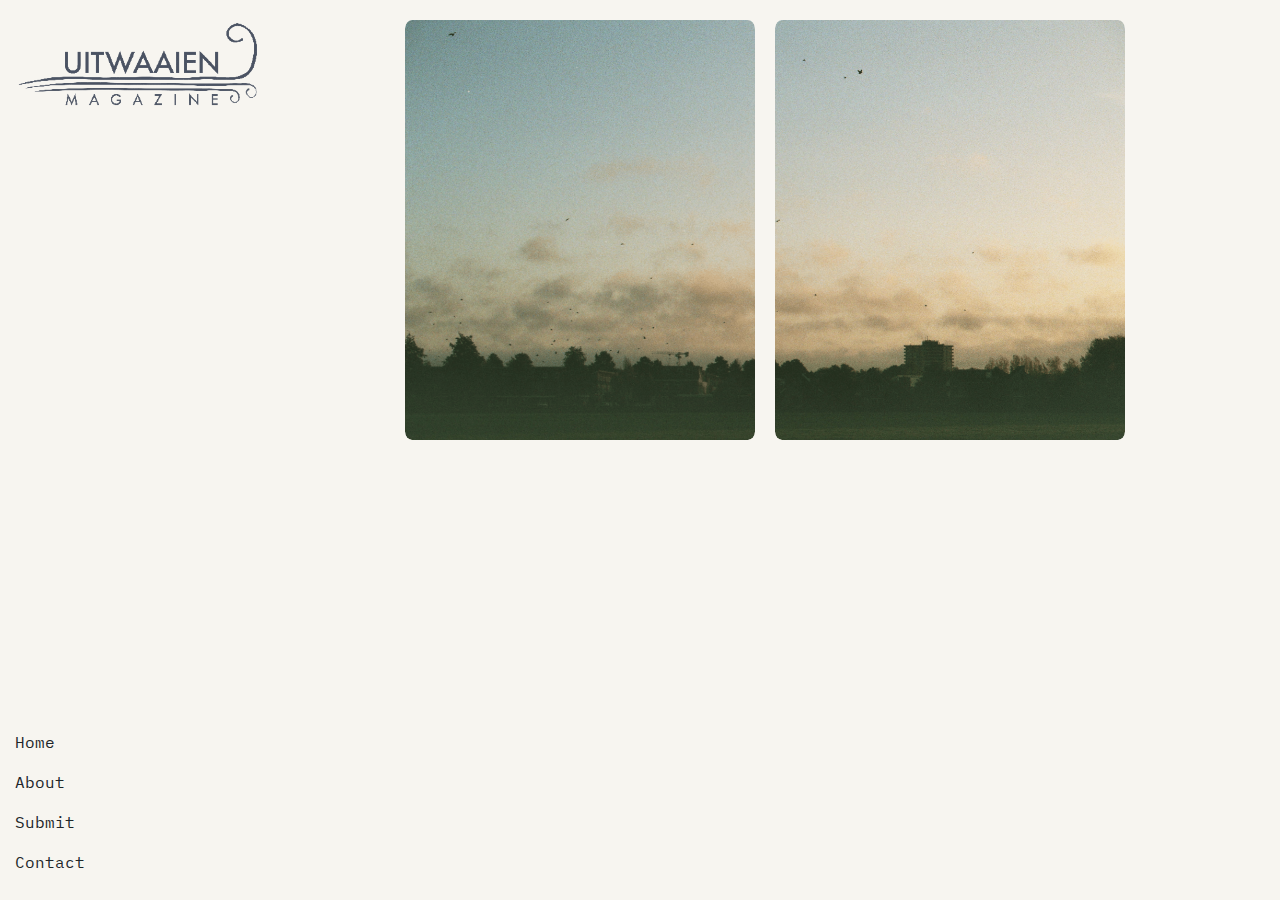
==== index.html @ edc09431 "Adding mobile support" ====
<!DOCTYPE html>
<html lang="en">
  <head>
    <meta charset="UTF-8" />
    <meta http-equiv="X-UA-Compatible" content="IE=edge" />
    <meta name="viewport" content="width=device-width, initial-scale=1.0" />
    <title>Uitwaaie Magazine</title>
    <link href="css/style.css" rel="stylesheet" />
    <link rel="preconnect" href="https://fonts.googleapis.com" />
    <link rel="preconnect" href="https://fonts.gstatic.com" crossorigin />
    <link href="https://fonts.googleapis.com/css2?family=IBM+Plex+Mono&family=Manrope&display=swap" rel="stylesheet" />
    <link
      rel="stylesheet"
      href="https://cdn.jsdelivr.net/npm/bootstrap@4.0.0/dist/css/bootstrap.min.css"
      integrity="sha384-Gn5384xqQ1aoWXA+058RXPxPg6fy4IWvTNh0E263XmFcJlSAwiGgFAW/dAiS6JXm"
      crossorigin="anonymous"
    />
  </head>
  <body>
    <div class="container">
      <div class="side-pannel-container">
        <header class="logo-container">
          <img src="images/uitwaaien_logo.png" alt="" srcset="" />
        </header>
        <article class="mag-info-container">
          <!-- <p class="info-content">
            Uitwaaein Magazine is a platform for art, culture, and social connection. Located in Wageningen, Uitwaaien Magazine features amateur and professional artists from the area and surroundings
            seeking to create bridges and bring a breath of fresh wind to the mind of readers and contributors. Uitwaaien Magazine is a non-profit organisation that believes in art as a means of
            connection. The magazine is printed twice a year, summer and winter, with each edition aiming for diverse and inclusive content. Everyone and all kinds of artistic disciplines are welcome.
          </p> -->
        </article>
        <footer class="footer-container">
          <p><a href="#" id="home-link">Home</a></p>
          <p><a href="#" id="about-link">About</a></p>
          <p><a href="https://docs.google.com/forms/d/e/1FAIpQLSdfSia4zNwCymj_cLtwjDQhGyKwXbuRNfcS9nCDOEEk0Q3UHA/viewform" target="_blank" rel="noopener noreferrer">Submit</a></p>
          <a href="mailto:"></a>
          <p><a href="mailto:uitwaaien.magazine@gmail.com">Contact</a></p>
        </footer>
      </div>
      <main>
        <!-- SOF Editions -->
        <div id="home-content" class="editions-container">
          <div class="edition-item">
            <img src="images/cover_1.1.png" alt="Cover_1.1" />
            <div id="firstEditionEN" class="img-description"><span>First edition</span></div>
          </div>
          <div class="edition-item">
            <img src="images/cover_1.2.png" alt="Cover_1.2" />
            <div id="firstEditionNL" class="img-description"><span>Eerste editie</span></div>
          </div>
          <!-- <div class="edition-item">
            <img src="images/cover_1.1.png" alt="Cover_1.1" />
            <div id="firstEditionEN" class="img-description"><span>First edition</span></div>
          </div>
          <div class="edition-item">
            <img src="images/cover_1.2.png" alt="Cover_1.2" />
            <div id="firstEditionNL" class="img-description"><span>Eerste editie</span></div>
          </div> -->
        </div>
        <!-- EOF: Editions -->

        <!-- SOF: About -->
        <div class="about-container" id="about-content">
          <div class="about-text-container">
            <h1 class="h1">UITWAAEIN</h1>
            <p>
              Uitwaaein Magazine is a platform for art, culture, and social connection. Located in Wageningen, Uitwaaien Magazine features amateur and professional artists from the area and
              surroundings seeking to create bridges and bring a breath of fresh wind to the mind of readers and contributors.
            </p>
            <p>
              Uitwaaien Magazine is a non-profit organisation that believes in art as a means of connection. The magazine is printed twice a year, summer and winter, with each edition aiming for
              diverse and inclusive content. Everyone and all kinds of artistic disciplines are welcome.
            </p>
            <h2 class="h2">Board</h2>
            <p>
              <ul>
                <li>Project manager: Marta Vallvé Odena (Chair)</li>
                <li>Curation: Fernando Gabriel</li>
                <li>Design: Mattia Bosoni</li>
                <li>PR - social media: Imme Koster</li>
                <li>Treasurer: Edmund Bell</li>
              </ul>
            </p>
            <br />
            <p>
              Are you interested in joining the project as a volunteer or board member? Send an email to uitwaaien.magazine@gmail.com
            </p>
          </div>
        </div>
        <!-- EOF: About -->
      </main>
    </div>
    <div id="modal" class="modal fade bd-example-modal-lg pdf-modal" tabindex="-1" role="dialog" aria-labelledby="myLargeModalLabel" aria-hidden="true">
      <div class="modal-dialog modal-lg">
        <div id="modal-content" class="modal-content">
          <div id="pdf-container" class="modal-body">
            <canvas id="pdf-canvas"></canvas>
          </div>
          <div class="modal-footer justify-content-around">
            <button id="prev" class="btn">
              <img src="./svgs/chevron-left.svg" alt="&#60;" />
            </button>
            <span>Page: <span id="page_num"></span> / <span id="page_count"></span></span>
            <button id="next" class="btn">
              <img src="./svgs/chevron-right.svg" alt="&#62;" />
            </button>
          </div>
        </div>
      </div>
    </div>

    <!-- Scripts -->
    <script src="https://code.jquery.com/jquery-3.2.1.slim.min.js" integrity="sha384-KJ3o2DKtIkvYIK3UENzmM7KCkRr/rE9/Qpg6aAZGJwFDMVNA/GpGFF93hXpG5KkN" crossorigin="anonymous"></script>
    <script
      src="https://cdn.jsdelivr.net/npm/popper.js@1.12.9/dist/umd/popper.min.js"
      integrity="sha384-ApNbgh9B+Y1QKtv3Rn7W3mgPxhU9K/ScQsAP7hUibX39j7fakFPskvXusvfa0b4Q"
      crossorigin="anonymous"
    ></script>
    <script
      src="https://cdn.jsdelivr.net/npm/bootstrap@4.0.0/dist/js/bootstrap.min.js"
      integrity="sha384-JZR6Spejh4U02d8jOt6vLEHfe/JQGiRRSQQxSfFWpi1MquVdAyjUar5+76PVCmYl"
      crossorigin="anonymous"
    ></script>
    <script src="//mozilla.github.io/pdf.js/build/pdf.js"></script>
    <script src="js/index.js"></script>
    <!-- EOF: Scripts -->
  </body>
</html>
---- css/style.css ----
@import url('https://fonts.googleapis.com/css2?family=IBM+Plex+Mono&family=Manrope&display=swap');
* {
  font-family: 'IBM Plex Mono', monospace;
  box-sizing: border-box;
  font-size: 16px;
  background-color: rgb(247, 245, 240);
}

body,
html {
  margin: 0;
  padding: 0;
  overflow: hidden;
}

.container {
  display: flex;
  flex-direction: row;
  padding: 10px;
  height: 100vh;
  max-width: unset !important; /*Lazy because of bootstrap*/
}

.side-pannel-container {
  display: flex;
  flex-direction: column;
  padding-top: 10px;
  width: 20%;
}

main {
  width: 80%;
}

.info-content {
  color: #999999;
}

.footer-container {
  margin-top: auto;
}

.footer-container a {
  color: inherit;
  text-decoration: none;
  background-color: transparent;
}

.footer-container a:hover {
  color: #4a5262;
  text-decoration: overline dotted;
}

.editions-container {
  display: flex;
  overflow-y: auto;
  flex-wrap: wrap;
  justify-content: center;
  /* width: 80%; */

  /* display: grid;
  grid-template-columns: 1fr 1fr;
  grid-auto-rows: min-content;
  gap: 10px;
  padding: 30px;
  width: 80%;
  overflow-y: auto;
  align-items: stretch; */
  /* border: 1px solid rgba(0, 0, 0, 0.8); */
}

.edition-item {
  aspect-ratio: 5/6;
  flex: 40%;
  margin: 10px;
  display: flex;
  border-radius: 2%;
  position: relative;
  overflow: hidden;
  max-width: 35%;
}

img {
  width: 100%;
  object-fit: cover;
  transition: transform 0.5s;
  border-radius: inherit;
}

.edition-item:hover img {
  transform: scale(1.1);
  border-radius: inherit;
}

.img-description {
  position: absolute;
  width: 100%;
  height: 100%;
  visibility: hidden;
  transition: 0.3s;
  background: rgba(0, 0, 0, 0);
  text-align: center;
  color: aliceblue;
}

.img-description span {
  min-height: 100%;
  display: inline-flex;
  align-items: center;
  font-size: 28px;
  background-color: transparent;
}

.edition-item:hover .img-description {
  background: rgba(0, 0, 0, 0.3);
  visibility: visible;
}

#pdf-container {
  display: flex;
  justify-content: center;
}

/*
  About page css.
*/
.about-container {
  /* width: 80%; */
  display: flex;
  overflow-y: auto;
  flex-wrap: wrap;
  align-items: center;
  justify-content: center;
  text-align: justify;
}

.about-text-container {
  width: 60%;
}

#about-content,
#home-content {
  transition: all 0.3s ease-out;
}

#home-content {
  max-height: 90vh;
  /* padding: 1rem; */
}
#about-content {
  max-height: 0;
  padding-top: 25%;
  overflow: hidden;
  padding: 10px 30px;
}

ul {
  list-style-type: circle;
}

.pdf-modal {
  background-color: transparent;
}

/* Mobile styles */
@media (max-width: 900px) {
  /* Styles for devices with a maximum screen width of 900px */
  * {
    font-size: 14px;
  }
  .container {
    flex-direction: column;
  }
  .side-pannel-container {
    flex-direction: row;
    width: 100%;
    justify-content: space-between;
    max-height: 10vh;
  }
  .footer-container {
    display: flex;
    margin-top: auto;
    margin-bottom: auto;
  }
  .footer-container p {
    padding: 5px;
  }
  .img-description span {
    font-size: unset;
  }
  main {
    width: unset;
  }
  .edition-item {
    flex: unset;
    max-width: unset;
  }
  .about-text-container {
    width: unset;
  }
  #about-content {
    overflow: auto;
    padding: 5px 10px;
  }
  .logo-container img {
    height: 100%;
  }
}
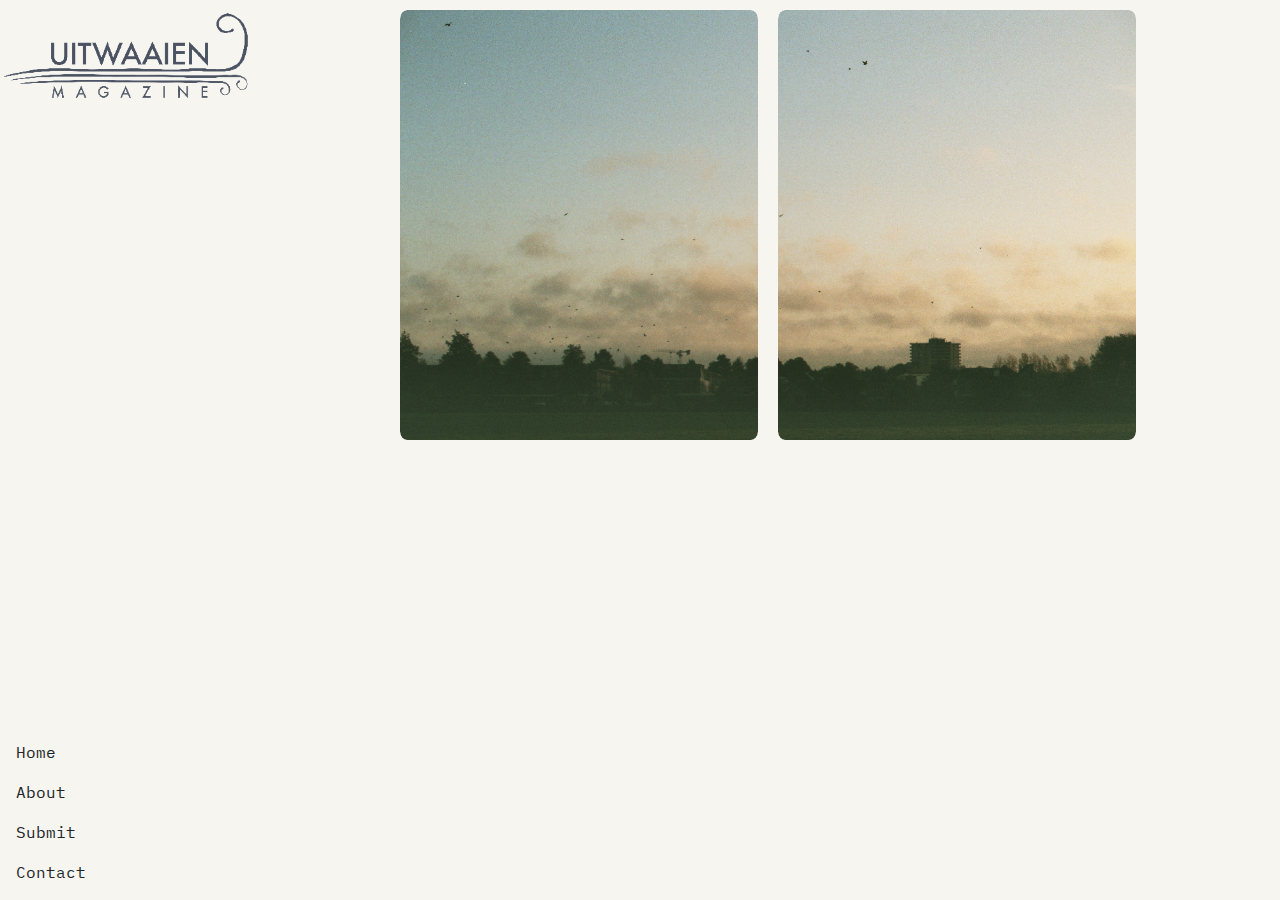
==== commit 9408d537: "Style changes" ====
--- a/index.html
+++ b/index.html
@@ -17,9 +17,9 @@
     />
   </head>
   <body>
-    <div class="container">
+    <div class="content-container">
       <div class="side-pannel-container">
-        <header class="logo-container">
+        <header id="logo" class="logo-container">
           <img src="images/uitwaaien_logo.png" alt="" srcset="" />
         </header>
         <article class="mag-info-container">
--- a/css/style.css
+++ b/css/style.css
@@ -13,12 +13,11 @@
   overflow: hidden;
 }
 
-.container {
+.content-container {
   display: flex;
   flex-direction: row;
-  padding: 10px;
   height: 100vh;
-  max-width: unset !important; /*Lazy because of bootstrap*/
+  /* max-width: unset !important; Lazy because of bootstrap */
 }
 
 .side-pannel-container {
@@ -38,6 +37,7 @@
 
 .footer-container {
   margin-top: auto;
+  padding-left: 1rem;
 }
 
 .footer-container a {
@@ -144,12 +144,11 @@
 }
 
 #home-content {
-  max-height: 90vh;
+  max-height: 99vh;
   /* padding: 1rem; */
 }
 #about-content {
   max-height: 0;
-  padding-top: 25%;
   overflow: hidden;
   padding: 10px 30px;
 }
@@ -168,7 +167,7 @@
   * {
     font-size: 14px;
   }
-  .container {
+  .content-container {
     flex-direction: column;
   }
   .side-pannel-container {
@@ -200,7 +199,19 @@
   }
   #about-content {
     overflow: auto;
-    padding: 5px 10px;
+    position: fixed;
+    top: 10vh;
+    bottom: 0;
+    left: 0;
+    right: 0;
+    padding: 0 10px;
+  }
+  #home-content {
+    position: fixed;
+    top: 10vh;
+    bottom: 0;
+    left: 0;
+    right: 0;
   }
   .logo-container img {
     height: 100%;
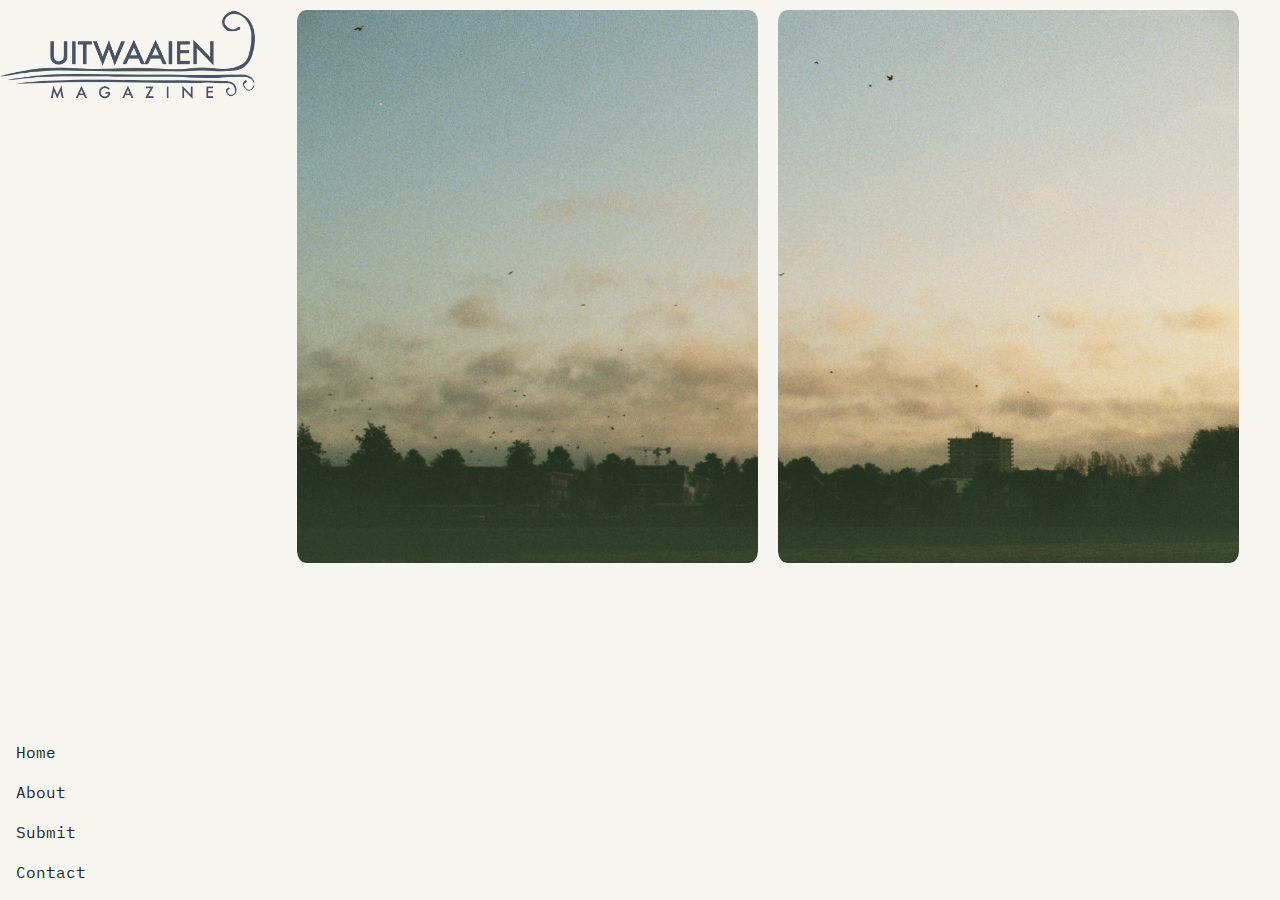
==== commit faa75732: "Changing logo and styles" ====
--- a/index.html
+++ b/index.html
@@ -1,128 +1,128 @@
-<!DOCTYPE html>
-<html lang="en">
-  <head>
-    <meta charset="UTF-8" />
-    <meta http-equiv="X-UA-Compatible" content="IE=edge" />
-    <meta name="viewport" content="width=device-width, initial-scale=1.0" />
-    <title>Uitwaaie Magazine</title>
-    <link href="css/style.css" rel="stylesheet" />
-    <link rel="preconnect" href="https://fonts.googleapis.com" />
-    <link rel="preconnect" href="https://fonts.gstatic.com" crossorigin />
-    <link href="https://fonts.googleapis.com/css2?family=IBM+Plex+Mono&family=Manrope&display=swap" rel="stylesheet" />
-    <link
-      rel="stylesheet"
-      href="https://cdn.jsdelivr.net/npm/bootstrap@4.0.0/dist/css/bootstrap.min.css"
-      integrity="sha384-Gn5384xqQ1aoWXA+058RXPxPg6fy4IWvTNh0E263XmFcJlSAwiGgFAW/dAiS6JXm"
-      crossorigin="anonymous"
-    />
-  </head>
-  <body>
-    <div class="content-container">
-      <div class="side-pannel-container">
-        <header id="logo" class="logo-container">
-          <img src="images/uitwaaien_logo.png" alt="" srcset="" />
-        </header>
-        <article class="mag-info-container">
-          <!-- <p class="info-content">
-            Uitwaaein Magazine is a platform for art, culture, and social connection. Located in Wageningen, Uitwaaien Magazine features amateur and professional artists from the area and surroundings
-            seeking to create bridges and bring a breath of fresh wind to the mind of readers and contributors. Uitwaaien Magazine is a non-profit organisation that believes in art as a means of
-            connection. The magazine is printed twice a year, summer and winter, with each edition aiming for diverse and inclusive content. Everyone and all kinds of artistic disciplines are welcome.
-          </p> -->
-        </article>
-        <footer class="footer-container">
-          <p><a href="#" id="home-link">Home</a></p>
-          <p><a href="#" id="about-link">About</a></p>
-          <p><a href="https://docs.google.com/forms/d/e/1FAIpQLSdfSia4zNwCymj_cLtwjDQhGyKwXbuRNfcS9nCDOEEk0Q3UHA/viewform" target="_blank" rel="noopener noreferrer">Submit</a></p>
-          <a href="mailto:"></a>
-          <p><a href="mailto:uitwaaien.magazine@gmail.com">Contact</a></p>
-        </footer>
-      </div>
-      <main>
-        <!-- SOF Editions -->
-        <div id="home-content" class="editions-container">
-          <div class="edition-item">
-            <img src="images/cover_1.1.png" alt="Cover_1.1" />
-            <div id="firstEditionEN" class="img-description"><span>First edition</span></div>
-          </div>
-          <div class="edition-item">
-            <img src="images/cover_1.2.png" alt="Cover_1.2" />
-            <div id="firstEditionNL" class="img-description"><span>Eerste editie</span></div>
-          </div>
-          <!-- <div class="edition-item">
-            <img src="images/cover_1.1.png" alt="Cover_1.1" />
-            <div id="firstEditionEN" class="img-description"><span>First edition</span></div>
-          </div>
-          <div class="edition-item">
-            <img src="images/cover_1.2.png" alt="Cover_1.2" />
-            <div id="firstEditionNL" class="img-description"><span>Eerste editie</span></div>
-          </div> -->
-        </div>
-        <!-- EOF: Editions -->
-
-        <!-- SOF: About -->
-        <div class="about-container" id="about-content">
-          <div class="about-text-container">
-            <h1 class="h1">UITWAAEIN</h1>
-            <p>
-              Uitwaaein Magazine is a platform for art, culture, and social connection. Located in Wageningen, Uitwaaien Magazine features amateur and professional artists from the area and
-              surroundings seeking to create bridges and bring a breath of fresh wind to the mind of readers and contributors.
-            </p>
-            <p>
-              Uitwaaien Magazine is a non-profit organisation that believes in art as a means of connection. The magazine is printed twice a year, summer and winter, with each edition aiming for
-              diverse and inclusive content. Everyone and all kinds of artistic disciplines are welcome.
-            </p>
-            <h2 class="h2">Board</h2>
-            <p>
-              <ul>
-                <li>Project manager: Marta Vallvé Odena (Chair)</li>
-                <li>Curation: Fernando Gabriel</li>
-                <li>Design: Mattia Bosoni</li>
-                <li>PR - social media: Imme Koster</li>
-                <li>Treasurer: Edmund Bell</li>
-              </ul>
-            </p>
-            <br />
-            <p>
-              Are you interested in joining the project as a volunteer or board member? Send an email to uitwaaien.magazine@gmail.com
-            </p>
-          </div>
-        </div>
-        <!-- EOF: About -->
-      </main>
-    </div>
-    <div id="modal" class="modal fade bd-example-modal-lg pdf-modal" tabindex="-1" role="dialog" aria-labelledby="myLargeModalLabel" aria-hidden="true">
-      <div class="modal-dialog modal-lg">
-        <div id="modal-content" class="modal-content">
-          <div id="pdf-container" class="modal-body">
-            <canvas id="pdf-canvas"></canvas>
-          </div>
-          <div class="modal-footer justify-content-around">
-            <button id="prev" class="btn">
-              <img src="./svgs/chevron-left.svg" alt="&#60;" />
-            </button>
-            <span>Page: <span id="page_num"></span> / <span id="page_count"></span></span>
-            <button id="next" class="btn">
-              <img src="./svgs/chevron-right.svg" alt="&#62;" />
-            </button>
-          </div>
-        </div>
-      </div>
-    </div>
-
-    <!-- Scripts -->
-    <script src="https://code.jquery.com/jquery-3.2.1.slim.min.js" integrity="sha384-KJ3o2DKtIkvYIK3UENzmM7KCkRr/rE9/Qpg6aAZGJwFDMVNA/GpGFF93hXpG5KkN" crossorigin="anonymous"></script>
-    <script
-      src="https://cdn.jsdelivr.net/npm/popper.js@1.12.9/dist/umd/popper.min.js"
-      integrity="sha384-ApNbgh9B+Y1QKtv3Rn7W3mgPxhU9K/ScQsAP7hUibX39j7fakFPskvXusvfa0b4Q"
-      crossorigin="anonymous"
-    ></script>
-    <script
-      src="https://cdn.jsdelivr.net/npm/bootstrap@4.0.0/dist/js/bootstrap.min.js"
-      integrity="sha384-JZR6Spejh4U02d8jOt6vLEHfe/JQGiRRSQQxSfFWpi1MquVdAyjUar5+76PVCmYl"
-      crossorigin="anonymous"
-    ></script>
-    <script src="//mozilla.github.io/pdf.js/build/pdf.js"></script>
-    <script src="js/index.js"></script>
-    <!-- EOF: Scripts -->
-  </body>
-</html>
+<!DOCTYPE html>
+<html lang="en">
+  <head>
+    <meta charset="UTF-8" />
+    <meta http-equiv="X-UA-Compatible" content="IE=edge" />
+    <meta name="viewport" content="width=device-width, initial-scale=1.0" />
+    <title>Uitwaaie Magazine</title>
+    <link href="css/style.css" rel="stylesheet" />
+    <link rel="preconnect" href="https://fonts.googleapis.com" />
+    <link rel="preconnect" href="https://fonts.gstatic.com" crossorigin />
+    <link href="https://fonts.googleapis.com/css2?family=IBM+Plex+Mono&family=Manrope&display=swap" rel="stylesheet" />
+    <link
+      rel="stylesheet"
+      href="https://cdn.jsdelivr.net/npm/bootstrap@4.0.0/dist/css/bootstrap.min.css"
+      integrity="sha384-Gn5384xqQ1aoWXA+058RXPxPg6fy4IWvTNh0E263XmFcJlSAwiGgFAW/dAiS6JXm"
+      crossorigin="anonymous"
+    />
+  </head>
+  <body>
+    <div class="content-container">
+      <div class="side-pannel-container">
+        <header id="logo" class="logo-container">
+          <img src="images/uitwaaien_logo2.png" alt="" srcset="" />
+        </header>
+        <article class="mag-info-container">
+          <!-- <p class="info-content">
+            Uitwaaein Magazine is a platform for art, culture, and social connection. Located in Wageningen, Uitwaaien Magazine features amateur and professional artists from the area and surroundings
+            seeking to create bridges and bring a breath of fresh wind to the mind of readers and contributors. Uitwaaien Magazine is a non-profit organisation that believes in art as a means of
+            connection. The magazine is printed twice a year, summer and winter, with each edition aiming for diverse and inclusive content. Everyone and all kinds of artistic disciplines are welcome.
+          </p> -->
+        </article>
+        <footer class="footer-container">
+          <p><a href="#" id="home-link">Home</a></p>
+          <p><a href="#" id="about-link">About</a></p>
+          <p><a href="https://docs.google.com/forms/d/e/1FAIpQLSdfSia4zNwCymj_cLtwjDQhGyKwXbuRNfcS9nCDOEEk0Q3UHA/viewform" target="_blank" rel="noopener noreferrer">Submit</a></p>
+          <a href="mailto:"></a>
+          <p><a href="mailto:uitwaaien.magazine@gmail.com">Contact</a></p>
+        </footer>
+      </div>
+      <main>
+        <!-- SOF Editions -->
+        <div id="home-content" class="editions-container">
+          <div class="edition-item">
+            <img src="images/cover_1.1.png" alt="Cover_1.1" />
+            <div id="firstEditionEN" class="img-description"><span>First edition</span></div>
+          </div>
+          <div class="edition-item">
+            <img src="images/cover_1.2.png" alt="Cover_1.2" />
+            <div id="firstEditionNL" class="img-description"><span>Eerste editie</span></div>
+          </div>
+          <!-- <div class="edition-item">
+            <img src="images/cover_1.1.png" alt="Cover_1.1" />
+            <div id="firstEditionEN" class="img-description"><span>First edition</span></div>
+          </div>
+          <div class="edition-item">
+            <img src="images/cover_1.2.png" alt="Cover_1.2" />
+            <div id="firstEditionNL" class="img-description"><span>Eerste editie</span></div>
+          </div> -->
+        </div>
+        <!-- EOF: Editions -->
+
+        <!-- SOF: About -->
+        <div class="about-container" id="about-content">
+          <div class="about-text-container">
+            <h1 class="h1">UITWAAEIN</h1>
+            <p>
+              Uitwaaein Magazine is a platform for art, culture, and social connection. Located in Wageningen, Uitwaaien Magazine features amateur and professional artists from the area and
+              surroundings seeking to create bridges and bring a breath of fresh wind to the mind of readers and contributors.
+            </p>
+            <p>
+              Uitwaaien Magazine is a non-profit organisation that believes in art as a means of connection. The magazine is printed twice a year, summer and winter, with each edition aiming for
+              diverse and inclusive content. Everyone and all kinds of artistic disciplines are welcome.
+            </p>
+            <h2 class="h2">Board</h2>
+            <p>
+              <ul>
+                <li>Project manager: Marta Vallvé Odena (Chair)</li>
+                <li>Curation: Fernando Gabriel</li>
+                <li>Design: Mattia Bosoni</li>
+                <li>PR - social media: Imme Koster</li>
+                <li>Treasurer: Edmund Bell</li>
+              </ul>
+            </p>
+            <br />
+            <p>
+              Are you interested in joining the project as a volunteer or board member? Send an email to uitwaaien.magazine@gmail.com
+            </p>
+          </div>
+        </div>
+        <!-- EOF: About -->
+      </main>
+    </div>
+    <div id="modal" class="modal fade bd-example-modal-lg pdf-modal" tabindex="-1" role="dialog" aria-labelledby="myLargeModalLabel" aria-hidden="true">
+      <div class="modal-dialog modal-lg">
+        <div id="modal-content" class="modal-content">
+          <div id="pdf-container" class="modal-body">
+            <canvas id="pdf-canvas"></canvas>
+          </div>
+          <div class="modal-footer justify-content-around">
+            <button id="prev" class="btn">
+              <img src="./svgs/chevron-left.svg" alt="&#60;" />
+            </button>
+            <span>Page: <span id="page_num"></span> / <span id="page_count"></span></span>
+            <button id="next" class="btn">
+              <img src="./svgs/chevron-right.svg" alt="&#62;" />
+            </button>
+          </div>
+        </div>
+      </div>
+    </div>
+
+    <!-- Scripts -->
+    <script src="https://code.jquery.com/jquery-3.2.1.slim.min.js" integrity="sha384-KJ3o2DKtIkvYIK3UENzmM7KCkRr/rE9/Qpg6aAZGJwFDMVNA/GpGFF93hXpG5KkN" crossorigin="anonymous"></script>
+    <script
+      src="https://cdn.jsdelivr.net/npm/popper.js@1.12.9/dist/umd/popper.min.js"
+      integrity="sha384-ApNbgh9B+Y1QKtv3Rn7W3mgPxhU9K/ScQsAP7hUibX39j7fakFPskvXusvfa0b4Q"
+      crossorigin="anonymous"
+    ></script>
+    <script
+      src="https://cdn.jsdelivr.net/npm/bootstrap@4.0.0/dist/js/bootstrap.min.js"
+      integrity="sha384-JZR6Spejh4U02d8jOt6vLEHfe/JQGiRRSQQxSfFWpi1MquVdAyjUar5+76PVCmYl"
+      crossorigin="anonymous"
+    ></script>
+    <script src="//mozilla.github.io/pdf.js/build/pdf.js"></script>
+    <script src="js/index.js"></script>
+    <!-- EOF: Scripts -->
+  </body>
+</html>
--- a/css/style.css
+++ b/css/style.css
@@ -1,219 +1,219 @@
-@import url('https://fonts.googleapis.com/css2?family=IBM+Plex+Mono&family=Manrope&display=swap');
-* {
-  font-family: 'IBM Plex Mono', monospace;
-  box-sizing: border-box;
-  font-size: 16px;
-  background-color: rgb(247, 245, 240);
-}
-
-body,
-html {
-  margin: 0;
-  padding: 0;
-  overflow: hidden;
-}
-
-.content-container {
-  display: flex;
-  flex-direction: row;
-  height: 100vh;
-  /* max-width: unset !important; Lazy because of bootstrap */
-}
-
-.side-pannel-container {
-  display: flex;
-  flex-direction: column;
-  padding-top: 10px;
-  width: 20%;
-}
-
-main {
-  width: 80%;
-}
-
-.info-content {
-  color: #999999;
-}
-
-.footer-container {
-  margin-top: auto;
-  padding-left: 1rem;
-}
-
-.footer-container a {
-  color: inherit;
-  text-decoration: none;
-  background-color: transparent;
-}
-
-.footer-container a:hover {
-  color: #4a5262;
-  text-decoration: overline dotted;
-}
-
-.editions-container {
-  display: flex;
-  overflow-y: auto;
-  flex-wrap: wrap;
-  justify-content: center;
-  /* width: 80%; */
-
-  /* display: grid;
-  grid-template-columns: 1fr 1fr;
-  grid-auto-rows: min-content;
-  gap: 10px;
-  padding: 30px;
-  width: 80%;
-  overflow-y: auto;
-  align-items: stretch; */
-  /* border: 1px solid rgba(0, 0, 0, 0.8); */
-}
-
-.edition-item {
-  aspect-ratio: 5/6;
-  flex: 40%;
-  margin: 10px;
-  display: flex;
-  border-radius: 2%;
-  position: relative;
-  overflow: hidden;
-  max-width: 35%;
-}
-
-img {
-  width: 100%;
-  object-fit: cover;
-  transition: transform 0.5s;
-  border-radius: inherit;
-}
-
-.edition-item:hover img {
-  transform: scale(1.1);
-  border-radius: inherit;
-}
-
-.img-description {
-  position: absolute;
-  width: 100%;
-  height: 100%;
-  visibility: hidden;
-  transition: 0.3s;
-  background: rgba(0, 0, 0, 0);
-  text-align: center;
-  color: aliceblue;
-}
-
-.img-description span {
-  min-height: 100%;
-  display: inline-flex;
-  align-items: center;
-  font-size: 28px;
-  background-color: transparent;
-}
-
-.edition-item:hover .img-description {
-  background: rgba(0, 0, 0, 0.3);
-  visibility: visible;
-}
-
-#pdf-container {
-  display: flex;
-  justify-content: center;
-}
-
-/*
-  About page css.
-*/
-.about-container {
-  /* width: 80%; */
-  display: flex;
-  overflow-y: auto;
-  flex-wrap: wrap;
-  align-items: center;
-  justify-content: center;
-  text-align: justify;
-}
-
-.about-text-container {
-  width: 60%;
-}
-
-#about-content,
-#home-content {
-  transition: all 0.3s ease-out;
-}
-
-#home-content {
-  max-height: 99vh;
-  /* padding: 1rem; */
-}
-#about-content {
-  max-height: 0;
-  overflow: hidden;
-  padding: 10px 30px;
-}
-
-ul {
-  list-style-type: circle;
-}
-
-.pdf-modal {
-  background-color: transparent;
-}
-
-/* Mobile styles */
-@media (max-width: 900px) {
-  /* Styles for devices with a maximum screen width of 900px */
-  * {
-    font-size: 14px;
-  }
-  .content-container {
-    flex-direction: column;
-  }
-  .side-pannel-container {
-    flex-direction: row;
-    width: 100%;
-    justify-content: space-between;
-    max-height: 10vh;
-  }
-  .footer-container {
-    display: flex;
-    margin-top: auto;
-    margin-bottom: auto;
-  }
-  .footer-container p {
-    padding: 5px;
-  }
-  .img-description span {
-    font-size: unset;
-  }
-  main {
-    width: unset;
-  }
-  .edition-item {
-    flex: unset;
-    max-width: unset;
-  }
-  .about-text-container {
-    width: unset;
-  }
-  #about-content {
-    overflow: auto;
-    position: fixed;
-    top: 10vh;
-    bottom: 0;
-    left: 0;
-    right: 0;
-    padding: 0 10px;
-  }
-  #home-content {
-    position: fixed;
-    top: 10vh;
-    bottom: 0;
-    left: 0;
-    right: 0;
-  }
-  .logo-container img {
-    height: 100%;
-  }
-}
+@import url('https://fonts.googleapis.com/css2?family=IBM+Plex+Mono&family=Manrope&display=swap');
+* {
+  font-family: 'IBM Plex Mono', monospace;
+  box-sizing: border-box;
+  font-size: 16px;
+  background-color: rgb(247, 245, 240);
+}
+
+body,
+html {
+  margin: 0;
+  padding: 0;
+  overflow: hidden;
+}
+
+.content-container {
+  display: flex;
+  flex-direction: row;
+  height: 100vh;
+  /* max-width: unset !important; Lazy because of bootstrap */
+}
+
+.side-pannel-container {
+  display: flex;
+  flex-direction: column;
+  padding-top: 10px;
+  width: 20%;
+}
+
+main {
+  width: 80%;
+}
+
+.info-content {
+  color: #999999;
+}
+
+.footer-container {
+  margin-top: auto;
+  padding-left: 1rem;
+}
+
+.footer-container a {
+  color: inherit;
+  text-decoration: none;
+  background-color: transparent;
+}
+
+.footer-container a:hover {
+  color: #4a5262;
+  text-decoration: overline dotted;
+}
+
+.editions-container {
+  display: flex;
+  overflow-y: auto;
+  flex-wrap: wrap;
+  justify-content: center;
+  /* width: 80%; */
+
+  /* display: grid;
+  grid-template-columns: 1fr 1fr;
+  grid-auto-rows: min-content;
+  gap: 10px;
+  padding: 30px;
+  width: 80%;
+  overflow-y: auto;
+  align-items: stretch; */
+  /* border: 1px solid rgba(0, 0, 0, 0.8); */
+}
+
+.edition-item {
+  aspect-ratio: 5/6;
+  flex: 40%;
+  margin: 10px;
+  display: flex;
+  border-radius: 2%;
+  position: relative;
+  overflow: hidden;
+  max-width: 45%;
+}
+
+img {
+  width: 100%;
+  object-fit: cover;
+  transition: transform 0.5s;
+  border-radius: inherit;
+}
+
+.edition-item:hover img {
+  transform: scale(1.1);
+  border-radius: inherit;
+}
+
+.img-description {
+  position: absolute;
+  width: 100%;
+  height: 100%;
+  visibility: hidden;
+  transition: 0.3s;
+  background: rgba(0, 0, 0, 0);
+  text-align: center;
+  color: aliceblue;
+}
+
+.img-description span {
+  min-height: 100%;
+  display: inline-flex;
+  align-items: center;
+  font-size: 28px;
+  background-color: transparent;
+}
+
+.edition-item:hover .img-description {
+  background: rgba(0, 0, 0, 0.3);
+  visibility: visible;
+}
+
+#pdf-container {
+  display: flex;
+  justify-content: center;
+}
+
+/*
+  About page css.
+*/
+.about-container {
+  /* width: 80%; */
+  display: flex;
+  overflow-y: auto;
+  flex-wrap: wrap;
+  align-items: center;
+  justify-content: center;
+  text-align: justify;
+}
+
+.about-text-container {
+  width: 60%;
+}
+
+#about-content,
+#home-content {
+  transition: all 0.3s ease-out;
+}
+
+#home-content {
+  max-height: 99vh;
+  /* padding: 1rem; */
+}
+#about-content {
+  max-height: 0;
+  overflow: hidden;
+  padding: 10px 30px;
+}
+
+ul {
+  list-style-type: circle;
+}
+
+.pdf-modal {
+  background-color: transparent;
+}
+
+/* Mobile styles */
+@media (max-width: 900px) {
+  /* Styles for devices with a maximum screen width of 900px */
+  * {
+    font-size: 14px;
+  }
+  .content-container {
+    flex-direction: column;
+  }
+  .side-pannel-container {
+    flex-direction: row;
+    width: 100%;
+    justify-content: space-between;
+    max-height: 10vh;
+  }
+  .footer-container {
+    display: flex;
+    margin-top: auto;
+    margin-bottom: auto;
+  }
+  .footer-container p {
+    padding: 5px;
+  }
+  .img-description span {
+    font-size: unset;
+  }
+  main {
+    width: unset;
+  }
+  .edition-item {
+    flex: unset;
+    max-width: unset;
+  }
+  .about-text-container {
+    width: unset;
+  }
+  #about-content {
+    overflow: auto;
+    position: fixed;
+    top: 10vh;
+    bottom: 0;
+    left: 0;
+    right: 0;
+    padding: 0 10px;
+  }
+  #home-content {
+    position: fixed;
+    top: 10vh;
+    bottom: 0;
+    left: 0;
+    right: 0;
+  }
+  .logo-container img {
+    height: 100%;
+  }
+}
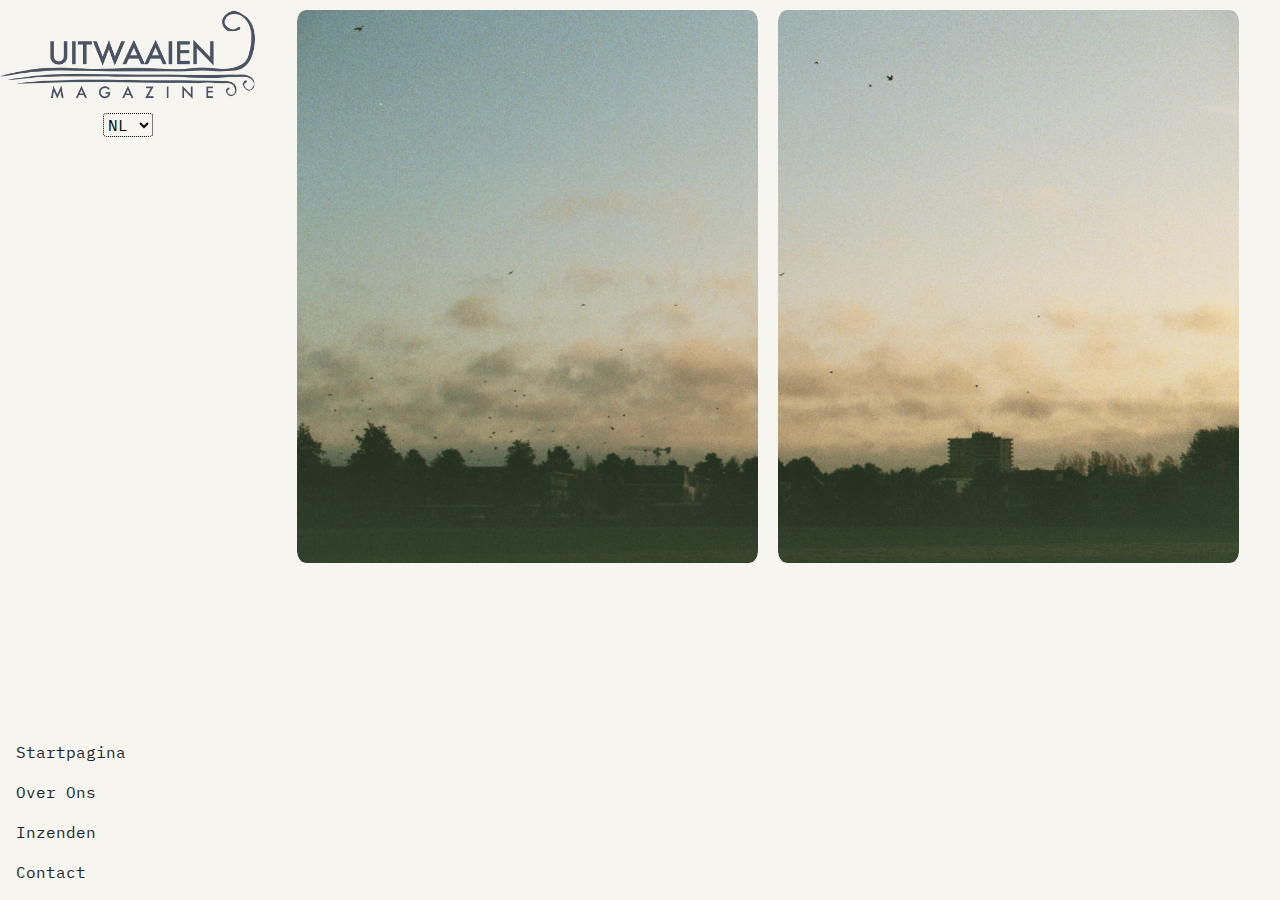
==== commit 918daa46: "Added the ability to change the language of the web page" ====
--- a/index.html
+++ b/index.html
@@ -4,7 +4,7 @@
     <meta charset="UTF-8" />
     <meta http-equiv="X-UA-Compatible" content="IE=edge" />
     <meta name="viewport" content="width=device-width, initial-scale=1.0" />
-    <title>Uitwaaie Magazine</title>
+    <title>Uitwaaien Magazine</title>
     <link href="css/style.css" rel="stylesheet" />
     <link rel="preconnect" href="https://fonts.googleapis.com" />
     <link rel="preconnect" href="https://fonts.gstatic.com" crossorigin />
@@ -20,22 +20,34 @@
     <div class="content-container">
       <div class="side-pannel-container">
         <header id="logo" class="logo-container">
-          <img src="images/uitwaaien_logo2.png" alt="" srcset="" />
+          <img id="logo-img" src="images/uitwaaien_logo2.png" alt="" srcset="" />
+          <div>
+            <select class="select-picker" onchange="onChangeLanguage(this.value)">
+              <!-- If the default language is changed, the order of the options needs to change too. -->
+              <option value="NL">NL</option>
+              <option value="EN">EN</option>
+            </select>
+          </div>
         </header>
-        <article class="mag-info-container">
-          <!-- <p class="info-content">
+        <!-- <article class="mag-info-container">
+          <p class="info-content">
             Uitwaaein Magazine is a platform for art, culture, and social connection. Located in Wageningen, Uitwaaien Magazine features amateur and professional artists from the area and surroundings
             seeking to create bridges and bring a breath of fresh wind to the mind of readers and contributors. Uitwaaien Magazine is a non-profit organisation that believes in art as a means of
             connection. The magazine is printed twice a year, summer and winter, with each edition aiming for diverse and inclusive content. Everyone and all kinds of artistic disciplines are welcome.
-          </p> -->
-        </article>
-        <footer class="footer-container">
+          </p>
+        </article> -->
+        <footer id="menus" class="footer-container">
           <p><a href="#" id="home-link">Home</a></p>
           <p><a href="#" id="about-link">About</a></p>
-          <p><a href="https://docs.google.com/forms/d/e/1FAIpQLSdfSia4zNwCymj_cLtwjDQhGyKwXbuRNfcS9nCDOEEk0Q3UHA/viewform" target="_blank" rel="noopener noreferrer">Submit</a></p>
-          <a href="mailto:"></a>
-          <p><a href="mailto:uitwaaien.magazine@gmail.com">Contact</a></p>
+          <p><a href="https://docs.google.com/forms/d/e/1FAIpQLSdfSia4zNwCymj_cLtwjDQhGyKwXbuRNfcS9nCDOEEk0Q3UHA/viewform" target="_blank" rel="noopener noreferrer" id="submit-link">Submit</a></p>
+          <p><a href="mailto:uitwaaien.magazine@gmail.com" id="contact-link">Contact</a></p>
         </footer>
+        <input class="checkbox" type="checkbox" name="" id="menu-checkbox" onclick="openMenu()"/>
+        <div class="hamburger-lines">
+          <span class="line line1"></span>
+          <span class="line line2"></span>
+          <span class="line line3"></span>
+        </div>
       </div>
       <main>
         <!-- SOF Editions -->
@@ -62,27 +74,27 @@
         <!-- SOF: About -->
         <div class="about-container" id="about-content">
           <div class="about-text-container">
-            <h1 class="h1">UITWAAEIN</h1>
-            <p>
+            <h1 class="h1" id="about-title">About Us</h1>
+            <p id="about-first-paragraph">
               Uitwaaein Magazine is a platform for art, culture, and social connection. Located in Wageningen, Uitwaaien Magazine features amateur and professional artists from the area and
               surroundings seeking to create bridges and bring a breath of fresh wind to the mind of readers and contributors.
             </p>
-            <p>
+            <p id="about-second-paragraph">
               Uitwaaien Magazine is a non-profit organisation that believes in art as a means of connection. The magazine is printed twice a year, summer and winter, with each edition aiming for
               diverse and inclusive content. Everyone and all kinds of artistic disciplines are welcome.
             </p>
-            <h2 class="h2">Board</h2>
+            <h2 id="about-board-title" class="h2">Board</h2>
             <p>
               <ul>
-                <li>Project manager: Marta Vallvé Odena (Chair)</li>
-                <li>Curation: Fernando Gabriel</li>
-                <li>Design: Mattia Bosoni</li>
-                <li>PR - social media: Imme Koster</li>
-                <li>Treasurer: Edmund Bell</li>
+                <li id="about-board-pm">Project manager: Marta Vallvé Odena (Chair)</li>
+                <li id="about-board-curation">Curation: Fernando Gabriel</li>
+                <li id="about-board-design">Design: Mattia Bosoni</li>
+                <li id="about-board-pr">PR - social media: Imme Koster</li>
+                <li id="about-board-treasurer">Treasurer: Edmund Bell</li>
               </ul>
             </p>
             <br />
-            <p>
+            <p id="about-contact">
               Are you interested in joining the project as a volunteer or board member? Send an email to uitwaaien.magazine@gmail.com
             </p>
           </div>
--- a/css/style.css
+++ b/css/style.css
@@ -121,13 +121,17 @@
   justify-content: center;
 }
 
+#about-title {
+  padding-top: 3rem;
+}
+
 /*
   About page css.
 */
 .about-container {
   /* width: 80%; */
   display: flex;
-  overflow-y: auto;
+  overflow: hidden;
   flex-wrap: wrap;
   align-items: center;
   justify-content: center;
@@ -149,7 +153,6 @@
 }
 #about-content {
   max-height: 0;
-  overflow: hidden;
   padding: 10px 30px;
 }
 
@@ -159,13 +162,40 @@
 
 .pdf-modal {
   background-color: transparent;
+}
+
+.hamburger-lines {
+  display: none;
+}
+
+#menu-checkbox {
+  display: none;
+}
+
+.logo-container {
+  display: flex;
+  flex-direction: column;
+  text-align: center;
+  align-content: center;
+}
+
+.select-picker {
+  margin-top: 10px;
+  width: 50px;
+  border: dotted;
+  border-width: 1px;
+  border-radius: 10%;
 }
 
 /* Mobile styles */
 @media (max-width: 900px) {
   /* Styles for devices with a maximum screen width of 900px */
-  * {
-    font-size: 14px;
+  .logo-container {
+    flex-direction: row;
+  }
+  .select-picker {
+    margin-top: 1rem;
+    margin-left: 10px;
   }
   .content-container {
     flex-direction: column;
@@ -177,12 +207,32 @@
     max-height: 10vh;
   }
   .footer-container {
-    display: flex;
     margin-top: auto;
     margin-bottom: auto;
-  }
-  .footer-container p {
-    padding: 5px;
+    display: block;
+    width: 100%;
+    z-index: 1;
+    position: absolute;
+    top: 10vh;
+    background: rgb(247, 245, 240, 0.95);
+    overflow: hidden;
+    max-height: 0;
+    transition: max-height 0.3s ease-in-out;
+  }
+  .menu-open {
+    max-height: 100%;
+  }
+  .footer-container > * {
+    background-color: transparent;
+  }
+  .footer-container > *::before {
+    content: '- ';
+  }
+  footer :first-child {
+    margin-top: 10px;
+  }
+  .footer-container a:hover {
+    text-decoration: overline dotted;
   }
   .img-description span {
     font-size: unset;
@@ -198,7 +248,7 @@
     width: unset;
   }
   #about-content {
-    overflow: auto;
+    overflow: hidden;
     position: fixed;
     top: 10vh;
     bottom: 0;
@@ -216,4 +266,63 @@
   .logo-container img {
     height: 100%;
   }
-}
+
+  #menu-checkbox {
+    position: absolute;
+    display: block;
+    height: 32px;
+    width: 32px;
+    top: 20px;
+    right: 12px;
+    z-index: 5;
+    opacity: 0;
+    cursor: pointer;
+  }
+  .hamburger-lines {
+    display: block;
+    height: 26px;
+    width: 32px;
+    position: absolute;
+    top: 27px;
+    right: 12px;
+    z-index: 2;
+    display: flex;
+    flex-direction: column;
+    justify-content: space-between;
+  }
+  .line {
+    display: block;
+    height: 2px;
+    width: 100%;
+    border-radius: 10px;
+    background: #4a5262;
+  }
+  .line1 {
+    transform-origin: 100% 0%;
+    transition: transform 0.3s ease-in-out;
+  }
+
+  .line2 {
+    transition: transform 0.2s ease-in-out;
+  }
+
+  .line3 {
+    transform-origin: 100% 100%;
+    transition: transform 0.3s ease-in-out;
+  }
+  input[type='checkbox']:checked ~ .hamburger-lines .line1 {
+    transform: rotate(-50deg);
+  }
+
+  input[type='checkbox']:checked ~ .hamburger-lines .line2 {
+    transform: scaleY(0);
+  }
+
+  input[type='checkbox']:checked ~ .hamburger-lines .line3 {
+    transform: rotate(50deg);
+  }
+
+  #about-title {
+    padding-top: 0;
+  }
+}
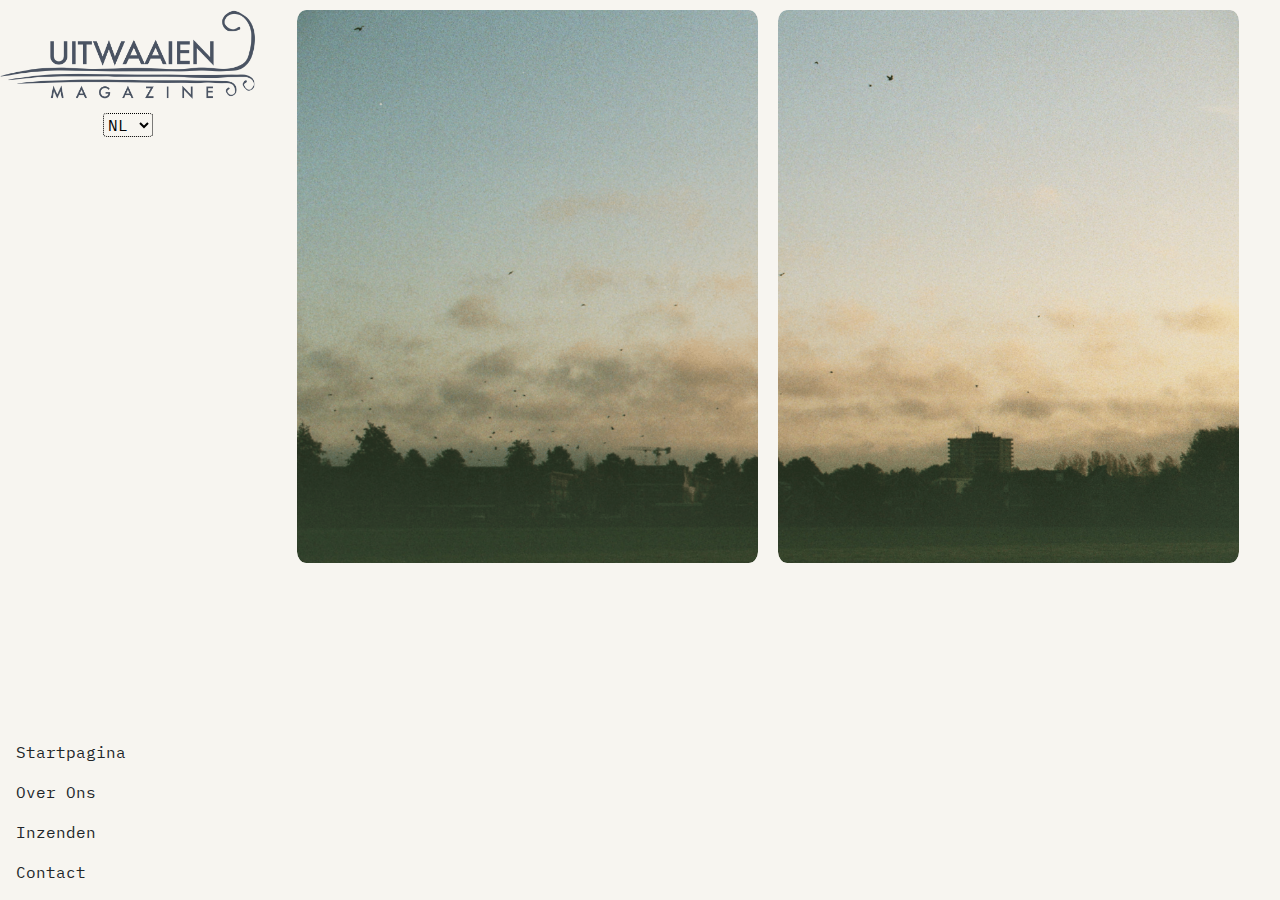
==== commit 42841b49: "Adding favicon" ====
--- a/index.html
+++ b/index.html
@@ -15,6 +15,7 @@
       integrity="sha384-Gn5384xqQ1aoWXA+058RXPxPg6fy4IWvTNh0E263XmFcJlSAwiGgFAW/dAiS6JXm"
       crossorigin="anonymous"
     />
+    <link rel="icon" type="image/x-icon" href="images/favicon.ico">
   </head>
   <body>
     <div class="content-container">
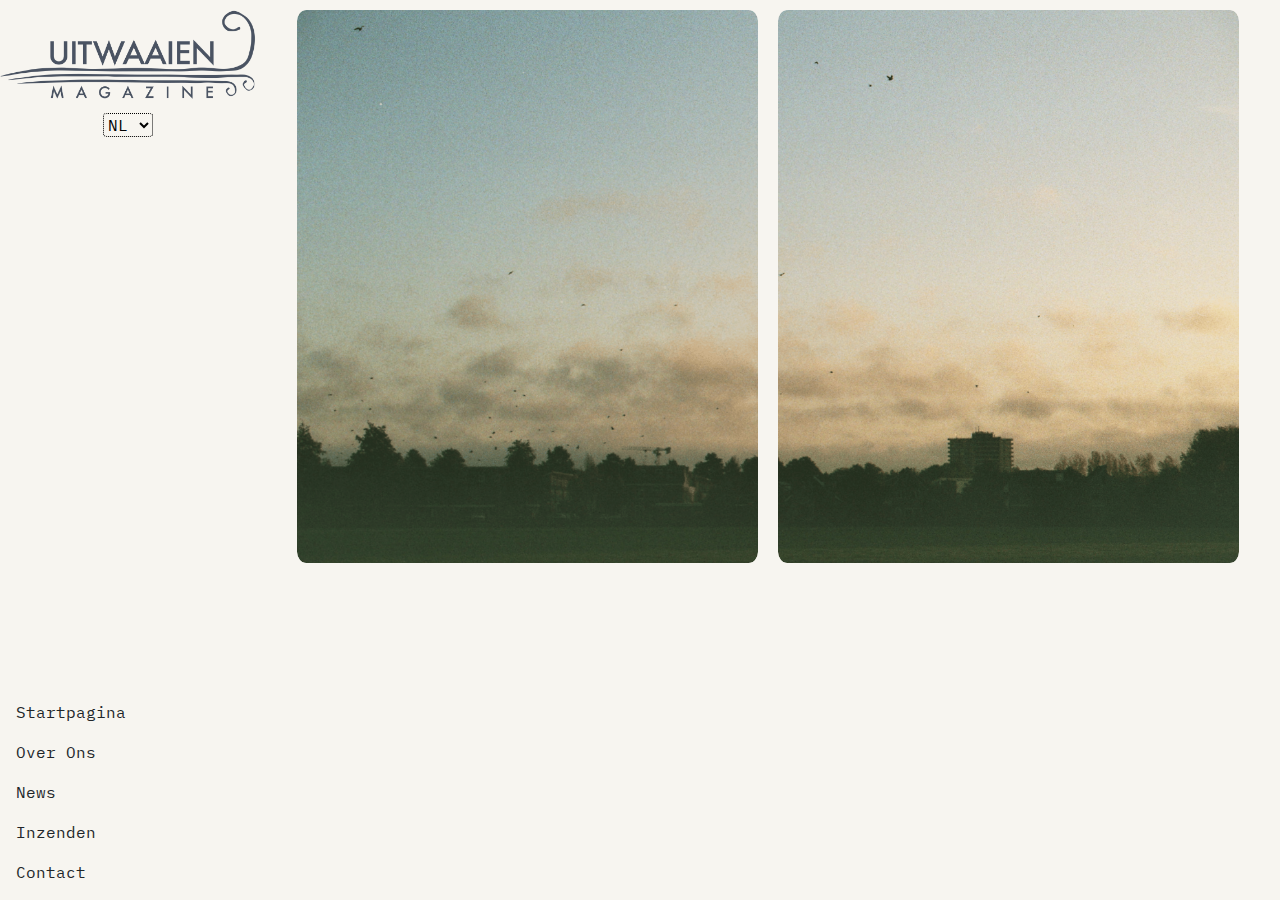
==== commit 2a1ff620: "Adding news section" ====
--- a/index.html
+++ b/index.html
@@ -40,6 +40,7 @@
         <footer id="menus" class="footer-container">
           <p><a href="#" id="home-link">Home</a></p>
           <p><a href="#" id="about-link">About</a></p>
+          <p><a href="#" id="news-link">News</a></p>
           <p><a href="https://docs.google.com/forms/d/e/1FAIpQLSdfSia4zNwCymj_cLtwjDQhGyKwXbuRNfcS9nCDOEEk0Q3UHA/viewform" target="_blank" rel="noopener noreferrer" id="submit-link">Submit</a></p>
           <p><a href="mailto:uitwaaien.magazine@gmail.com" id="contact-link">Contact</a></p>
         </footer>
@@ -101,6 +102,20 @@
           </div>
         </div>
         <!-- EOF: About -->
+        <!-- SOF: News -->
+        <div class="news-container" id="news-content">
+          <div class="news-text-container">
+            <h1 class="h1" id="news-title">News</h1>
+            <p id="news-first-paragraph">
+                Submissions for Uitwaaien's second edition are now open!
+            </p>
+            <!-- <p id="news-second-paragraph">
+                 Uitwaaien Magazine is a non-profit organisation that believes in art as a means of connection. The magazine is printed twice a year, summer and winter, with each edition aiming for
+                 diverse and inclusive content. Everyone and all kinds of artistic disciplines are welcome.
+                 </p> -->
+          </div>
+        </div>
+        <!-- EOF: News -->
       </main>
     </div>
     <div id="modal" class="modal fade bd-example-modal-lg pdf-modal" tabindex="-1" role="dialog" aria-labelledby="myLargeModalLabel" aria-hidden="true">
--- a/css/style.css
+++ b/css/style.css
@@ -121,14 +121,16 @@
   justify-content: center;
 }
 
-#about-title {
+#about-title,
+#news-title {
   padding-top: 3rem;
 }
 
 /*
   About page css.
 */
-.about-container {
+.about-container,
+.news-container {
   /* width: 80%; */
   display: flex;
   overflow: hidden;
@@ -138,12 +140,14 @@
   text-align: justify;
 }
 
-.about-text-container {
+.about-text-container,
+.news-text-container {
   width: 60%;
 }
 
 #about-content,
-#home-content {
+#home-content,
+#news-content {
   transition: all 0.3s ease-out;
 }
 
@@ -151,7 +155,8 @@
   max-height: 99vh;
   /* padding: 1rem; */
 }
-#about-content {
+#about-content,
+#news-content {
   max-height: 0;
   padding: 10px 30px;
 }
@@ -244,10 +249,12 @@
     flex: unset;
     max-width: unset;
   }
-  .about-text-container {
+  .about-text-container,
+  .news-text-container {
     width: unset;
   }
-  #about-content {
+  #about-content,
+  #news-content {
     overflow: hidden;
     position: fixed;
     top: 10vh;
@@ -255,6 +262,9 @@
     left: 0;
     right: 0;
     padding: 0 10px;
+  }
+  #news-content {
+    position: unset;
   }
   #home-content {
     position: fixed;
@@ -322,7 +332,8 @@
     transform: rotate(50deg);
   }
 
-  #about-title {
+  #about-title,
+  #news-title {
     padding-top: 0;
   }
 }
